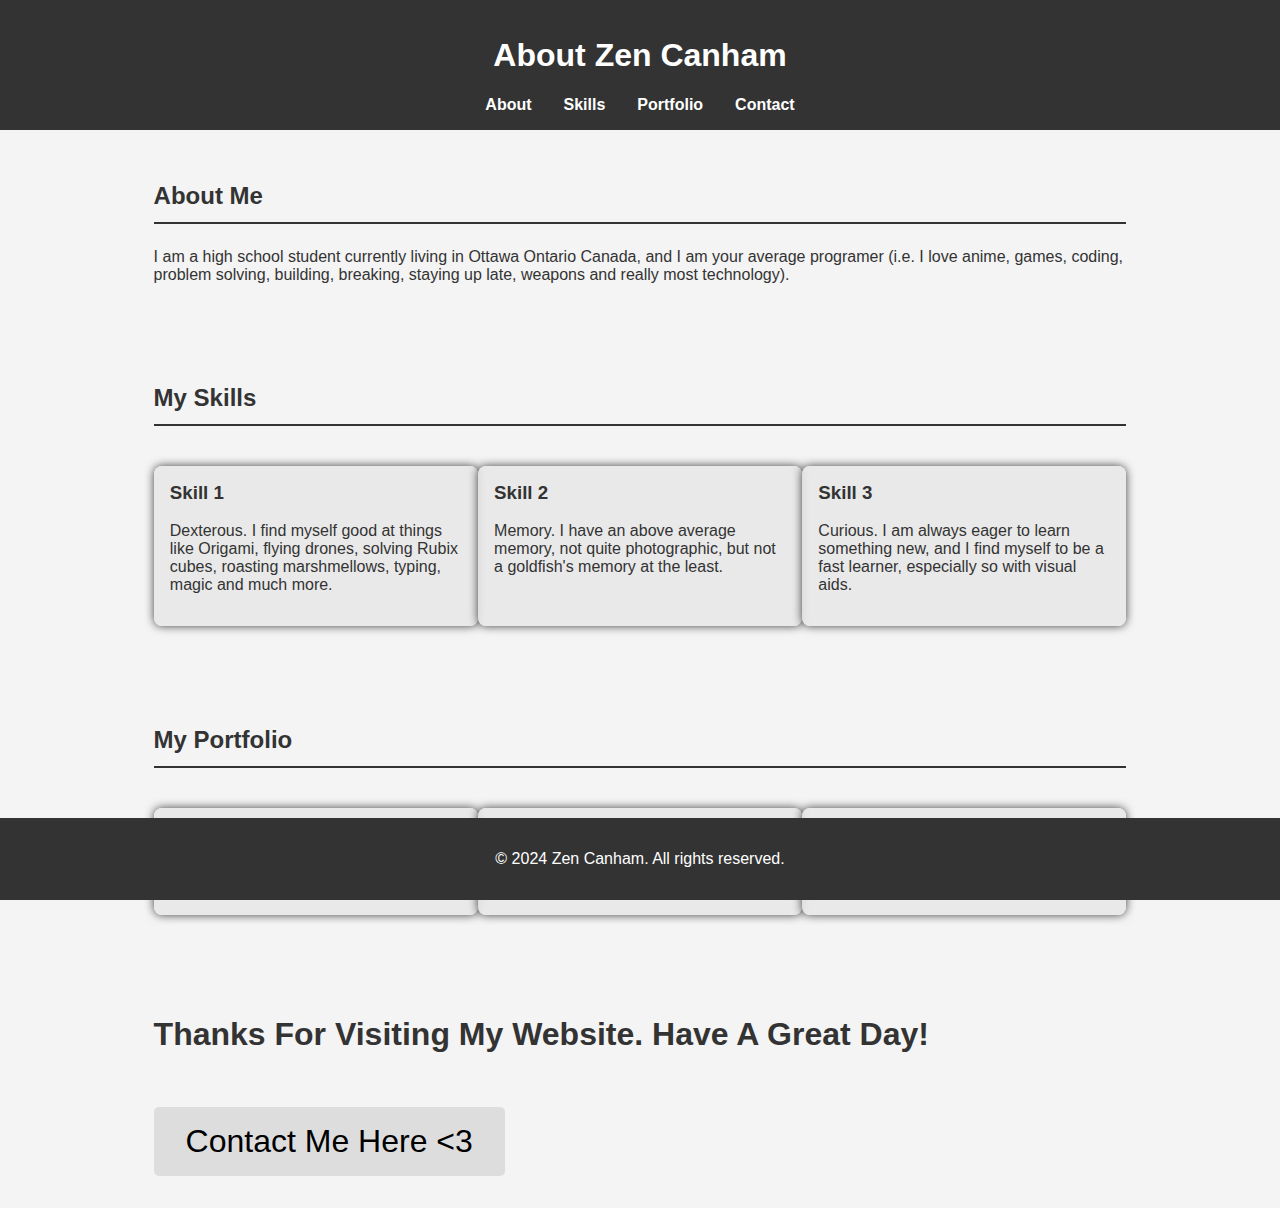
==== index.html @ 6d1b9497 "Update and rename myWebsite.html to index.html" ====
<!DOCTYPE html>
<html lang="en">
<head>
    <meta charset="UTF-8">
    <meta name="viewport" content="width=device-width, initial-scale=1.0">
    <title>Zen Canham</title>
    <link rel="stylesheet" href="styles.css"> <!-- Link to your CSS file -->
    <style>
        body {
            font-family: Arial, sans-serif;
            margin: 0;
            padding: 0;
        }
        header {
            background-color: #333;
            color: white;
            padding: 1em 0;
            text-align: center;
        }
        nav ul {
            list-style: none;
            padding: 0;
        }
        nav ul li {
            display: inline;
            margin: 0 1em;
        }
        nav ul li a {
            color: white;
            text-decoration: none;
        }
        section {
            padding: 2em;
        }
        .container {
            width: 80%;
            margin: 0 auto;
        }
        .services, .portfolio {
            display: flex;
            justify-content: space-around;
        }
        .service, .portfolio-item {
            width: 30%;
            margin: 1em 0;
        }
        footer {
            background-color: #333;
            color: white;
            text-align: center;
            padding: 1em 0;
        }
    </style>
</head>
<body>
    <header>
        <h1>About Zen Canham</h1>
        <nav>
            <ul>
                <li><a href="#about">About</a></li>
                <li><a href="#skills">Skills</a></li>
                <li><a href="#portfolio">Portfolio</a></li>
                <li><a href="#contact">Contact</a></li>
            </ul>
        </nav>
    </header>

    <section id="about">
        <div class="container">
            <h2>About Me</h2>
            <p>I am a high school student currently living in Ottawa Ontario Canada, and I am your average programer (i.e. I love anime, games, coding, problem solving, building, breaking, staying up late, weapons and really most technology).</p>
        </div>
    </section>

    <section id="skills">
        <div class="container">
            <h2>My Skills</h2>
            <div class="skills">
                <div class="skill">
                    <h3>Skill 1</h3>
                    <p>Dexterous. I find myself good at things like Origami, flying drones, solving Rubix cubes, roasting marshmellows, typing, magic and much more.</p>
                </div>
                <div class="skill">
                    <h3>Skill 2</h3>
                    <p>Memory. I have an above average memory, not quite photographic, but not a goldfish's memory at the least.</p>
                </div>
                <div class="skill">
                    <h3>Skill 3</h3>
                    <p>Curious. I am always eager to learn something new, and I find myself to be a fast learner, especially so with visual aids.</p>
                </div>
            </div>
        </div>
    </section>

    <section id="portfolio">
        <div class="container">
            <h2>My Portfolio</h2>
            <div class="portfolio">
                <div class="portfolio-item">
                    <h3>Project 1</h3>
                    <p>High Specialization Major in high school</p>
                </div>
                <div class="portfolio-item">
                    <h3>Project 2</h3>
                    <p>Games with Unity</p>
                </div>
                <div class="portfolio-item">
                    <h3>Project 3</h3>
                    <p>Harmless Malware for amusement</p>
                </div>
            </div>
        </div>
    </section>

    <section id="contact">
        <div class="container">
            <h1>Thanks For Visiting My Website. Have A Great Day!</h1>
            <a href="contact.html" class="button">Contact Me Here &lt;3</a>
<!--
            <p>
                Email: zencanham@gmail.com
                Phone: 613-981-5108
                Postal Adress: K2G 5L5
            </p>
-->
        </div>
    </section>

    <footer>
        <p>&copy; 2024 Zen Canham. All rights reserved.</p>
    </footer>
</body>
</html>
---- styles.css ----
/* styles.css */

body {
    font-family: Arial, sans-serif;
    margin: 0;
    padding: 0;
    background-color: #f4f4f4;
    color: #333;
}

header {
    background-color: #333;
    color: white;
    padding: 1em 0;
    text-align: center;
}

nav ul {
    list-style: none;
    padding: 0;
    margin: 0;
    display: flex;
    justify-content: center;
}

nav ul li {
    margin: 0 1em;
}

nav ul li a {
    color: white;
    text-decoration: none;
    font-weight: bold;
}

nav ul li a:hover {
    text-decoration: underline;
}

section {
    padding: 2em 0;
}

.container {
    width: 80%;
    margin: 0 auto;
/*
    padding: 2em 0;
    text-align: center;
*/
}

h2 {
    border-bottom: 2px solid #333;
    padding-bottom: 0.5em;
    margin-bottom: 1em;
}

.skills, .portfolio {
    display: flex;
    justify-content: space-around;
    flex-wrap: wrap;
}

.skill, .portfolio-item {
    width: 30%;
    margin: 1em 0;
    background-color: rgba(231, 231, 231, 0.89);
    padding: 1em;
    box-shadow: 0 0 10px rgba(0, 0, 0, 0.74);
    border-radius: 8px;
}

.skill h3, .portfolio-item h3 {
    margin-top: 0;
}

.button {
    display: inline-block;
    padding: 0.5em 1em;
    color: rgb(0, 0, 0);
    background-color: #c2c2c277;
    text-decoration: none;
    border-radius: 5px;
    margin-top: 1em;
    cursor: pointer;
    font-size: 2em;
}

.button:hover {
    background-color: #5e5e5e;
}

#contact-info {
    display: flex;
    flex-direction: column;
    justify-content: center;
    align-items: center;
    min-height: 100vh;
    background-color: #fff;
    box-shadow: 0 0 10px rgba(0, 0, 0, 0.1);
    border-radius: 8px;
}

.contact-details {
    margin-bottom: 2em;
}

.contact-details p {
    font-size: 1.2em;
    margin: 0.5em 0;
}

form {
    width: 100%;
    max-width: 600px;
    margin: 0 auto;
    text-align: left;
}

form h2 {
    margin-bottom: 1em;
}

label {
    display: block;
    margin-bottom: 0.5em;
    font-weight: bold;
}

input, textarea {
    width: 100%;
    padding: 0.5em;
    margin-bottom: 1em;
    border: 1px solid #ccc;
    border-radius: 4px;
    box-sizing: border-box;
}

footer {
    background-color: #333;
    color: white;
    text-align: center;
    padding: 1em 0;
    position: absolute;
    width: 100%;
    bottom: 0;
}
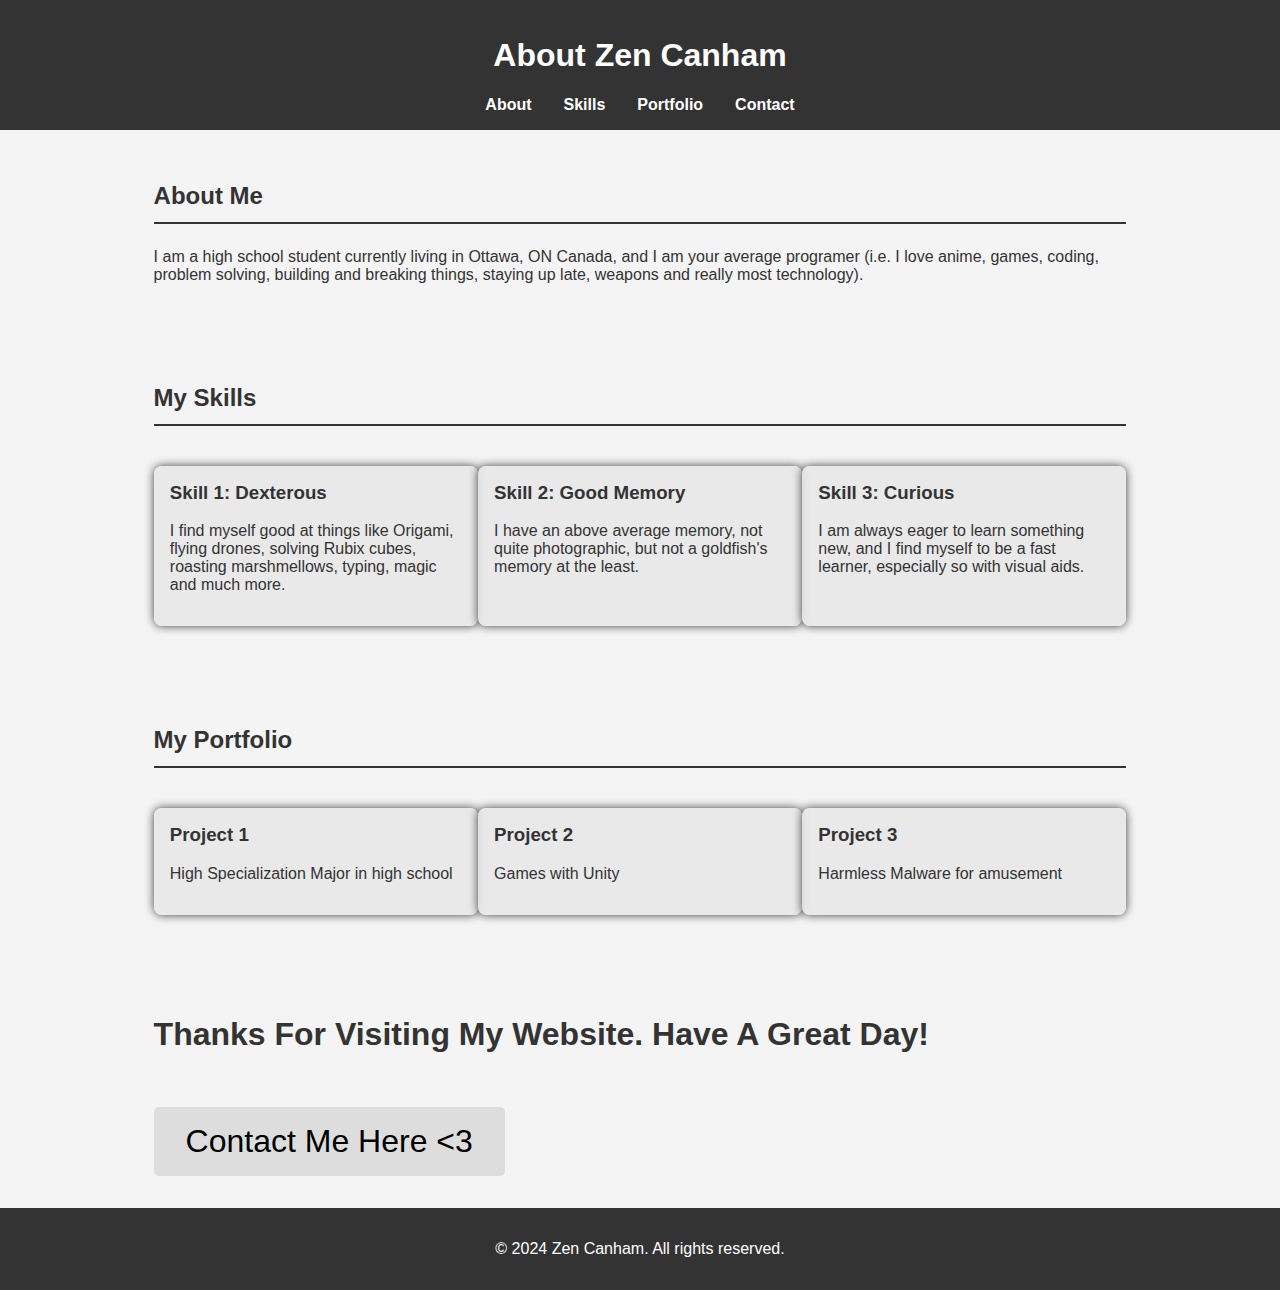
==== commit beb51dfe: "Update index.html" ====
--- a/index.html
+++ b/index.html
@@ -68,7 +68,7 @@
     <section id="about">
         <div class="container">
             <h2>About Me</h2>
-            <p>I am a high school student currently living in Ottawa Ontario Canada, and I am your average programer (i.e. I love anime, games, coding, problem solving, building, breaking, staying up late, weapons and really most technology).</p>
+            <p>I am a high school student currently living in Ottawa, ON Canada, and I am your average programer (i.e. I love anime, games, coding, problem solving, building and breaking things, staying up late, weapons and really most technology).</p>
         </div>
     </section>
 
@@ -77,16 +77,16 @@
             <h2>My Skills</h2>
             <div class="skills">
                 <div class="skill">
-                    <h3>Skill 1</h3>
-                    <p>Dexterous. I find myself good at things like Origami, flying drones, solving Rubix cubes, roasting marshmellows, typing, magic and much more.</p>
+                    <h3>Skill 1: Dexterous</h3>
+                    <p>I find myself good at things like Origami, flying drones, solving Rubix cubes, roasting marshmellows, typing, magic and much more.</p>
                 </div>
                 <div class="skill">
-                    <h3>Skill 2</h3>
-                    <p>Memory. I have an above average memory, not quite photographic, but not a goldfish's memory at the least.</p>
+                    <h3>Skill 2: Good Memory</h3>
+                    <p>I have an above average memory, not quite photographic, but not a goldfish's memory at the least.</p>
                 </div>
                 <div class="skill">
-                    <h3>Skill 3</h3>
-                    <p>Curious. I am always eager to learn something new, and I find myself to be a fast learner, especially so with visual aids.</p>
+                    <h3>Skill 3: Curious</h3>
+                    <p>I am always eager to learn something new, and I find myself to be a fast learner, especially so with visual aids.</p>
                 </div>
             </div>
         </div>
--- a/styles.css
+++ b/styles.css
@@ -39,15 +39,12 @@
 
 section {
     padding: 2em 0;
+    flex: 1;
 }
 
 .container {
     width: 80%;
     margin: 0 auto;
-/*
-    padding: 2em 0;
-    text-align: center;
-*/
 }
 
 h2 {
@@ -91,58 +88,12 @@
     background-color: #5e5e5e;
 }
 
-#contact-info {
-    display: flex;
-    flex-direction: column;
-    justify-content: center;
-    align-items: center;
-    min-height: 100vh;
-    background-color: #fff;
-    box-shadow: 0 0 10px rgba(0, 0, 0, 0.1);
-    border-radius: 8px;
-}
-
-.contact-details {
-    margin-bottom: 2em;
-}
-
-.contact-details p {
-    font-size: 1.2em;
-    margin: 0.5em 0;
-}
-
-form {
-    width: 100%;
-    max-width: 600px;
-    margin: 0 auto;
-    text-align: left;
-}
-
-form h2 {
-    margin-bottom: 1em;
-}
-
-label {
-    display: block;
-    margin-bottom: 0.5em;
-    font-weight: bold;
-}
-
-input, textarea {
-    width: 100%;
-    padding: 0.5em;
-    margin-bottom: 1em;
-    border: 1px solid #ccc;
-    border-radius: 4px;
-    box-sizing: border-box;
-}
-
 footer {
     background-color: #333;
     color: white;
     text-align: center;
     padding: 1em 0;
-    position: absolute;
+    margin-top: auto;
     width: 100%;
     bottom: 0;
-}
+}